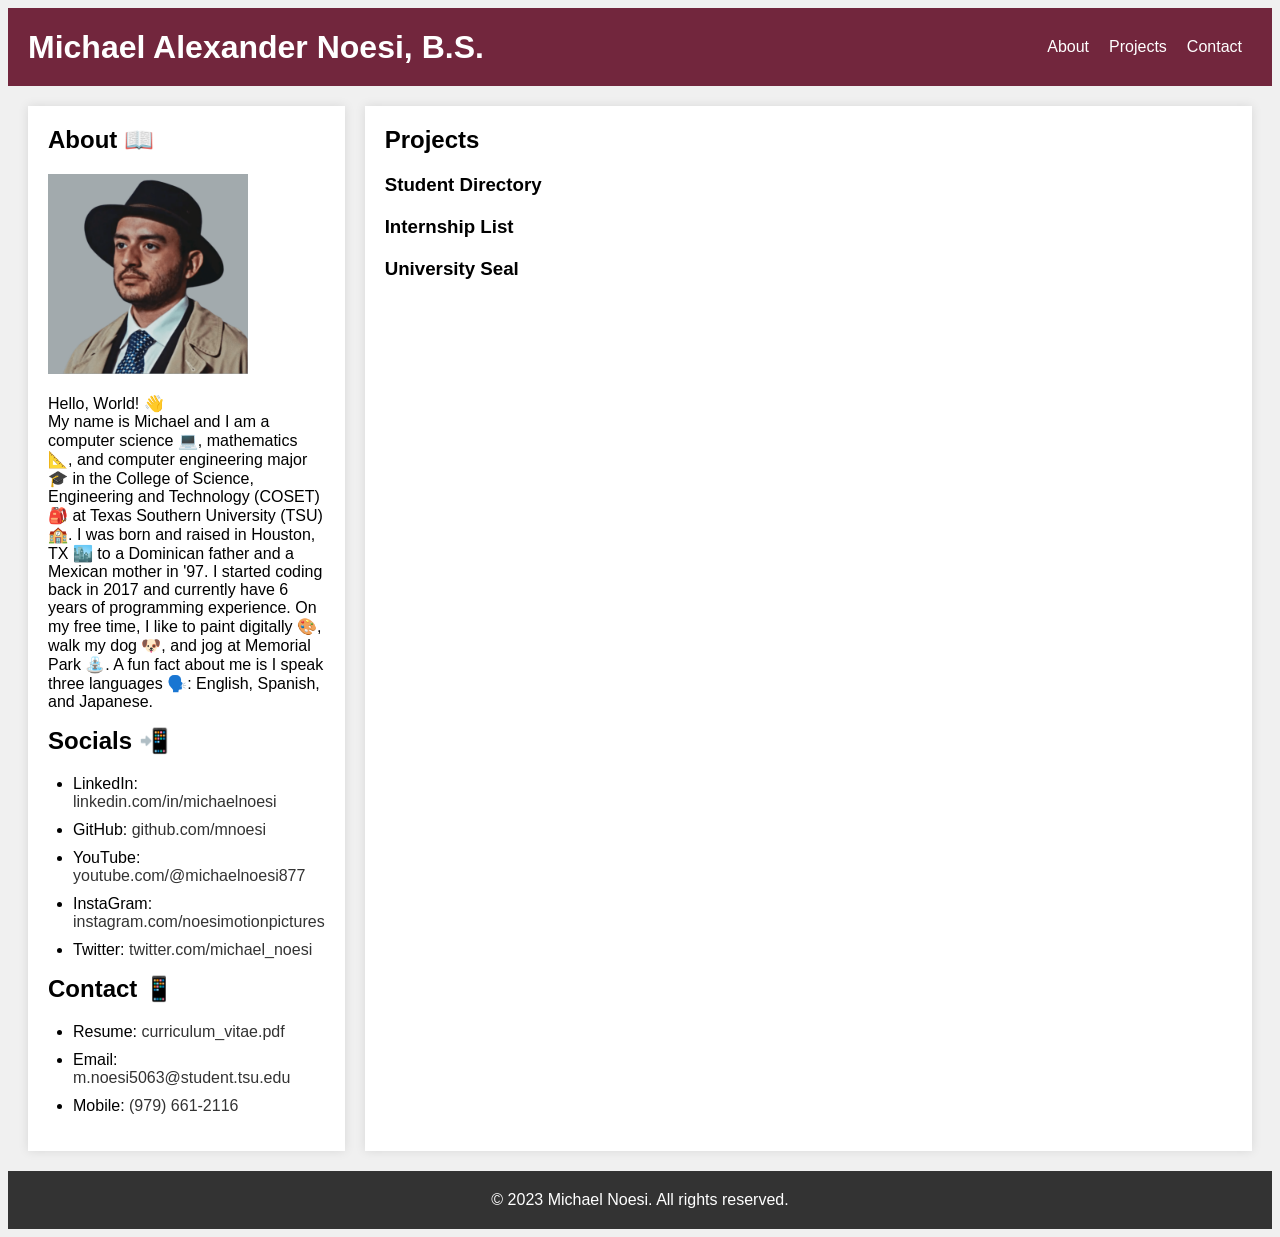
==== index.html @ 4c910a75 "Update index.html" ====
<!DOCTYPE html>
<html lang = "en">
	<head>
		<meta charset = "UTF-8">
		<meta name = "viewport" content = "width=device-width, initial-scale=1.0">
		<link rel = "stylesheet" type = "text/css" href = "css/style.css">
		<title>Texas Southern University (TSU)</title>
	</head>
	<body>
		<header>
			<h1>Michael Alexander Noesi, B.S.</h1>
			<nav>
				<a href = "#about">About</a>
				<a href = "#projects">Projects</a>
				<a href = "#contact">Contact</a>
			</nav>
		</header>
		<main>
			<aside id = "about">
				<h2>About 📖</h2>
				<img src = "img/profile_pic_gray.png" width = "200" height = "200">
				<p>Hello, World! 👋<br>My name is Michael and I am a computer science 💻, mathematics 📐, and computer engineering major 🎓 in the College of Science, Engineering and Technology (COSET) 🎒 at Texas Southern University (TSU) 🏫. I was born and raised in Houston, TX 🏙️ to a Dominican father and a Mexican mother in '97. I started coding back in 2017 and currently have 6 years of programming experience. On my free time, I like to paint digitally 🎨, walk my dog 🐶, and jog at Memorial Park ⛲. A fun fact about me is I speak three languages 🗣️: English, Spanish, and Japanese.</p>
				<h2>Socials 📲</h2>
				<ul>
					<li>LinkedIn: <a href = "https://www.linkedin.com/in/michaelnoesi" target = "_blank"><span>linkedin.com/in/michaelnoesi</span></a></li>
					<li>GitHub: <a href = "https://www.github.com/mnoesi" target = "_blank"><span>github.com/mnoesi</span></a></li>
					<li>YouTube: <a href = "https://www.youtube.com/@michaelnoesi877/videos" target = "_blank"><span>youtube.com/@michaelnoesi877</span></a></li>
					<li>InstaGram: <a href = "https://www.instagram.com/noesimotionpictures" target = "_blank"><span>instagram.com/noesimotionpictures</span></a></li>
					<li>Twitter: <a href = "https://www.twitter.com/michael_noesi" target = "_blank"><span>twitter.com/michael_noesi</span></a></li>
				</ul>
				<h2>Contact 📱</h2>
				<ul>
					<li>Resume: <a href = "pdf/curriculum_vitae.pdf" target = "_blank">curriculum_vitae.pdf</a></li>
					<li>Email: <a href = "mailto:m.noesi5063@student.tsu.edu">m.noesi5063@student.tsu.edu</a></li>
					<li>Mobile: <a href = "tel:9796612116">(979) 661-2116</a></li>
				</ul>
			</aside>
			<section id = "projects">
				<h2>Projects</h2>
				<article>
					<h3>Student Directory</h3>
					<p></p>
				</article>
				<article>
					<h3>Internship List</h3>
					<p></p>
				</article>
				<article>
					<h3>University Seal</h3>
					<p></p>
				</article>
			</section>
		</main>
		<footer>
			<p>© 2023 Michael Noesi. All rights reserved.</p>
		</footer>
	</body>
</html>
---- css/style.css ----
/* You can add your own CSS styles here to customize the appearance of your website */
        body {
            font-family: Arial, sans-serif;
            background-color: #f0f0f0;
        }
        header {
            display: flex;
            align-items: center;
            justify-content: space-between;
            padding: 20px;
            background-color: #72263d;
            color: white;
        }
        header h1 {
            margin: 0;
        }
        header nav {
            display: flex;
        }
        header nav a {
            display: block;
            padding: 10px;
            color: white;
            text-decoration: none;
        }
        header nav a:hover {
            background-color: #555;
        }
        main {
            display: grid;
            grid-template-columns: 1fr 3fr;
            grid-gap: 20px;
            padding: 20px;
        }
        main aside {
            background-color: white;
            box-shadow: 0 0 10px rgba(0,0,0,0.1);
            padding: 20px;
        }
        main aside h2 {
            margin-top: 0;
        }
        main aside ul {
            list-style-type: disc;
            padding-left: 25px;
        }
        main aside ul li {
            margin: 10px 0;
        }
        main aside ul li a {
            color: #333;
            text-decoration: none;
        }
        main aside ul li a:hover {
            text-decoration: underline;
        }
        main section {
            background-color: white;
            box-shadow: 0 0 10px rgba(0,0,0,0.1);
            padding: 20px;
        }
        main section h2 {
            margin-top: 0;
        }
        main section article {
            margin: 20px 0;
        }
        main section article h3 {
            margin: 0;
        }
        main section article p {
            margin: 10px 0;
        }
        footer {
            display: flex;
            align-items: center;
            justify-content: center;
            padding: 20px;
            background-color: #333;
            color: white;
        }
        footer p {
            margin: 0;
        }
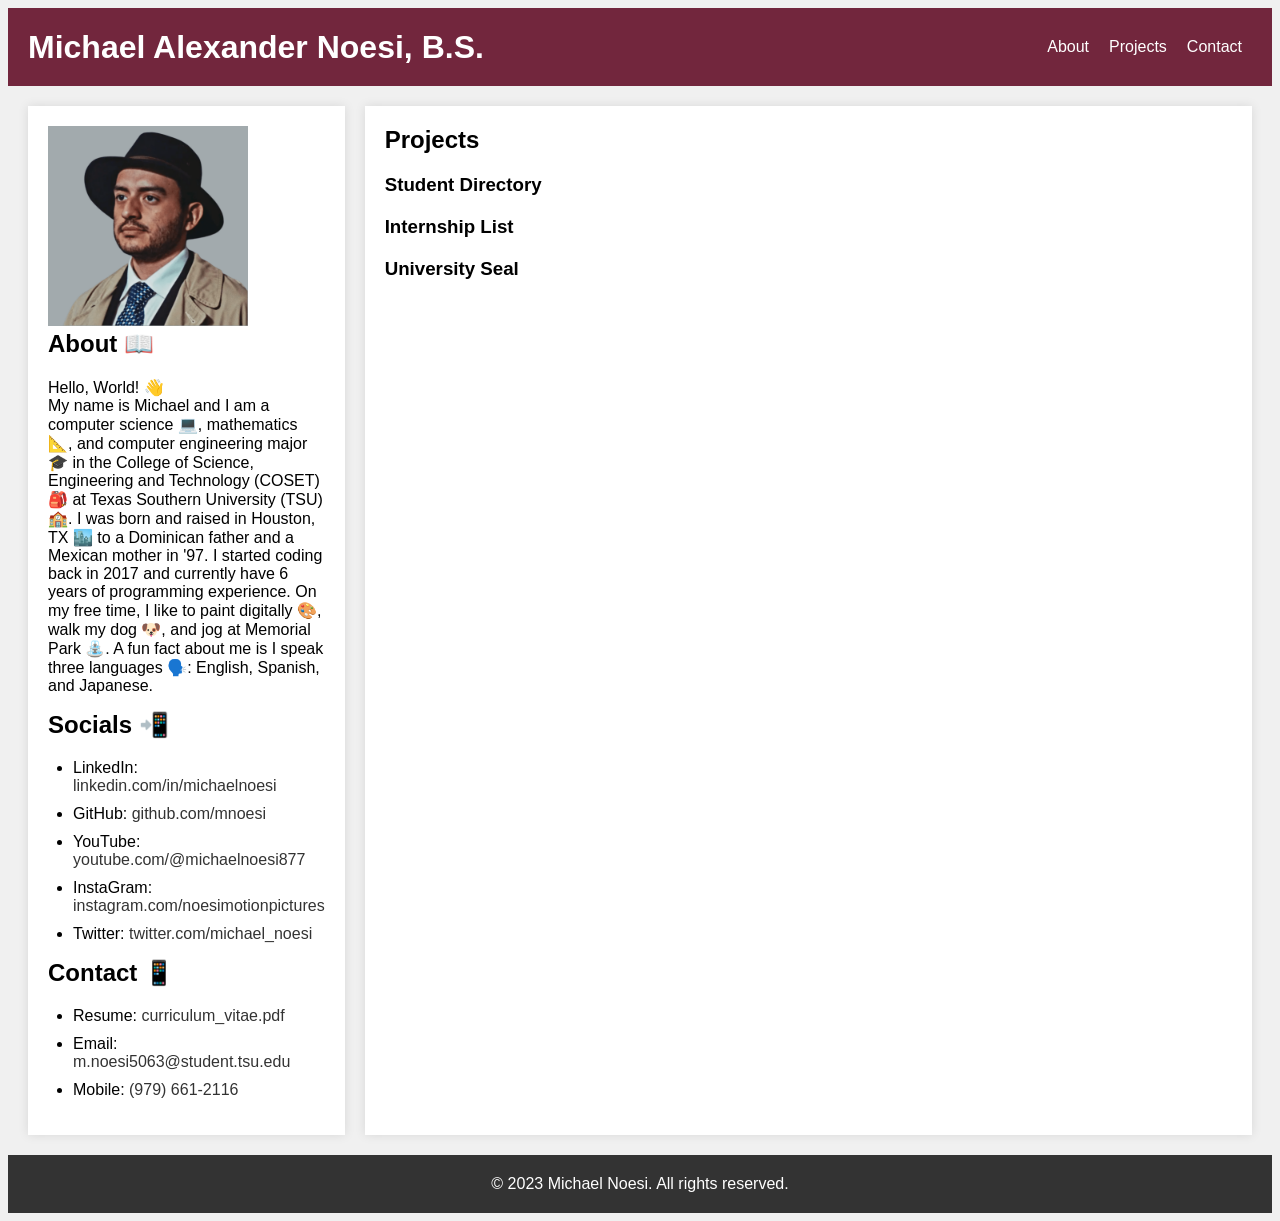
==== commit 6fe06d5e: "Update index.html" ====
--- a/index.html
+++ b/index.html
@@ -17,8 +17,8 @@
 		</header>
 		<main>
 			<aside id = "about">
+				<img src = "img/profile_pic_gray.png" width = "200" height = "200">
 				<h2>About 📖</h2>
-				<img src = "img/profile_pic_gray.png" width = "200" height = "200">
 				<p>Hello, World! 👋<br>My name is Michael and I am a computer science 💻, mathematics 📐, and computer engineering major 🎓 in the College of Science, Engineering and Technology (COSET) 🎒 at Texas Southern University (TSU) 🏫. I was born and raised in Houston, TX 🏙️ to a Dominican father and a Mexican mother in '97. I started coding back in 2017 and currently have 6 years of programming experience. On my free time, I like to paint digitally 🎨, walk my dog 🐶, and jog at Memorial Park ⛲. A fun fact about me is I speak three languages 🗣️: English, Spanish, and Japanese.</p>
 				<h2>Socials 📲</h2>
 				<ul>
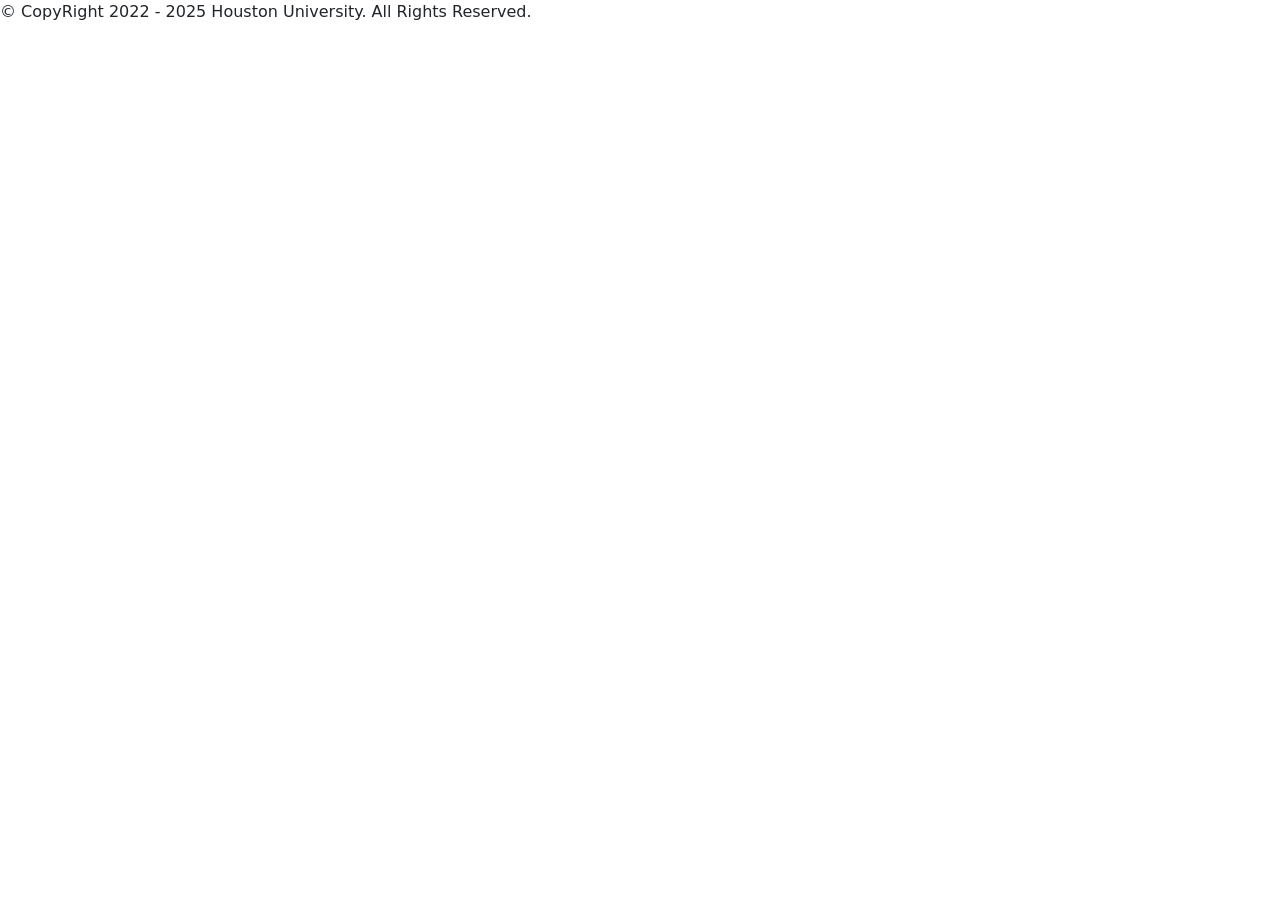
==== commit e5390eb2: "Create index.html" ====
--- a/index.html
+++ b/index.html
@@ -1,58 +1,13 @@
-<!DOCTYPE html>
-<html lang = "en">
-	<head>
-		<meta charset = "UTF-8">
-		<meta name = "viewport" content = "width=device-width, initial-scale=1.0">
-		<link rel = "stylesheet" type = "text/css" href = "css/style.css">
-		<title>Texas Southern University (TSU)</title>
-	</head>
-	<body>
-		<header>
-			<h1>Michael Alexander Noesi, B.S.</h1>
-			<nav>
-				<a href = "#about">About</a>
-				<a href = "#projects">Projects</a>
-				<a href = "#contact">Contact</a>
-			</nav>
-		</header>
-		<main>
-			<aside id = "about">
-				<img src = "img/profile_pic_gray.png" width = "200" height = "200">
-				<h2>About 📖</h2>
-				<p>Hello, World! 👋<br>My name is Michael and I am a computer science 💻, mathematics 📐, and computer engineering major 🎓 in the College of Science, Engineering and Technology (COSET) 🎒 at Texas Southern University (TSU) 🏫. I was born and raised in Houston, TX 🏙️ to a Dominican father and a Mexican mother in '97. I started coding back in 2017 and currently have 6 years of programming experience. On my free time, I like to paint digitally 🎨, walk my dog 🐶, and jog at Memorial Park ⛲. A fun fact about me is I speak three languages 🗣️: English, Spanish, and Japanese.</p>
-				<h2>Socials 📲</h2>
-				<ul>
-					<li>LinkedIn: <a href = "https://www.linkedin.com/in/michaelnoesi" target = "_blank"><span>linkedin.com/in/michaelnoesi</span></a></li>
-					<li>GitHub: <a href = "https://www.github.com/mnoesi" target = "_blank"><span>github.com/mnoesi</span></a></li>
-					<li>YouTube: <a href = "https://www.youtube.com/@michaelnoesi877/videos" target = "_blank"><span>youtube.com/@michaelnoesi877</span></a></li>
-					<li>InstaGram: <a href = "https://www.instagram.com/noesimotionpictures" target = "_blank"><span>instagram.com/noesimotionpictures</span></a></li>
-					<li>Twitter: <a href = "https://www.twitter.com/michael_noesi" target = "_blank"><span>twitter.com/michael_noesi</span></a></li>
-				</ul>
-				<h2>Contact 📱</h2>
-				<ul>
-					<li>Resume: <a href = "pdf/curriculum_vitae.pdf" target = "_blank">curriculum_vitae.pdf</a></li>
-					<li>Email: <a href = "mailto:m.noesi5063@student.tsu.edu">m.noesi5063@student.tsu.edu</a></li>
-					<li>Mobile: <a href = "tel:9796612116">(979) 661-2116</a></li>
-				</ul>
-			</aside>
-			<section id = "projects">
-				<h2>Projects</h2>
-				<article>
-					<h3>Student Directory</h3>
-					<p></p>
-				</article>
-				<article>
-					<h3>Internship List</h3>
-					<p></p>
-				</article>
-				<article>
-					<h3>University Seal</h3>
-					<p></p>
-				</article>
-			</section>
-		</main>
-		<footer>
-			<p>© 2023 Michael Noesi. All rights reserved.</p>
-		</footer>
-	</body>
-</html>
+<!doctype html>
+<html lang = "en">
+  <head>
+    <meta charset = "utf-8">
+    <meta name = "viewport" content = "width=device-width, initial-scale=1">
+    <title>Houston University</title>
+    <link href = "https://cdn.jsdelivr.net/npm/bootstrap@5.3.3/dist/css/bootstrap.min.css" rel = "stylesheet" integrity = "sha384-QWTKZyjpPEjISv5WaRU9OFeRpok6YctnYmDr5pNlyT2bRjXh0JMhjY6hW+ALEwIH" crossorigin = "anonymous">
+  </head>
+  <body>
+    <p>&copy CopyRight 2022 - 2025 Houston University. All Rights Reserved.</p>
+    <script src = "https://cdn.jsdelivr.net/npm/bootstrap@5.3.3/dist/js/bootstrap.bundle.min.js" integrity = "sha384-YvpcrYf0tY3lHB60NNkmXc5s9fDVZLESaAA55NDzOxhy9GkcIdslK1eN7N6jIeHz" crossorigin = "anonymous"></script>
+  </body>
+</html>
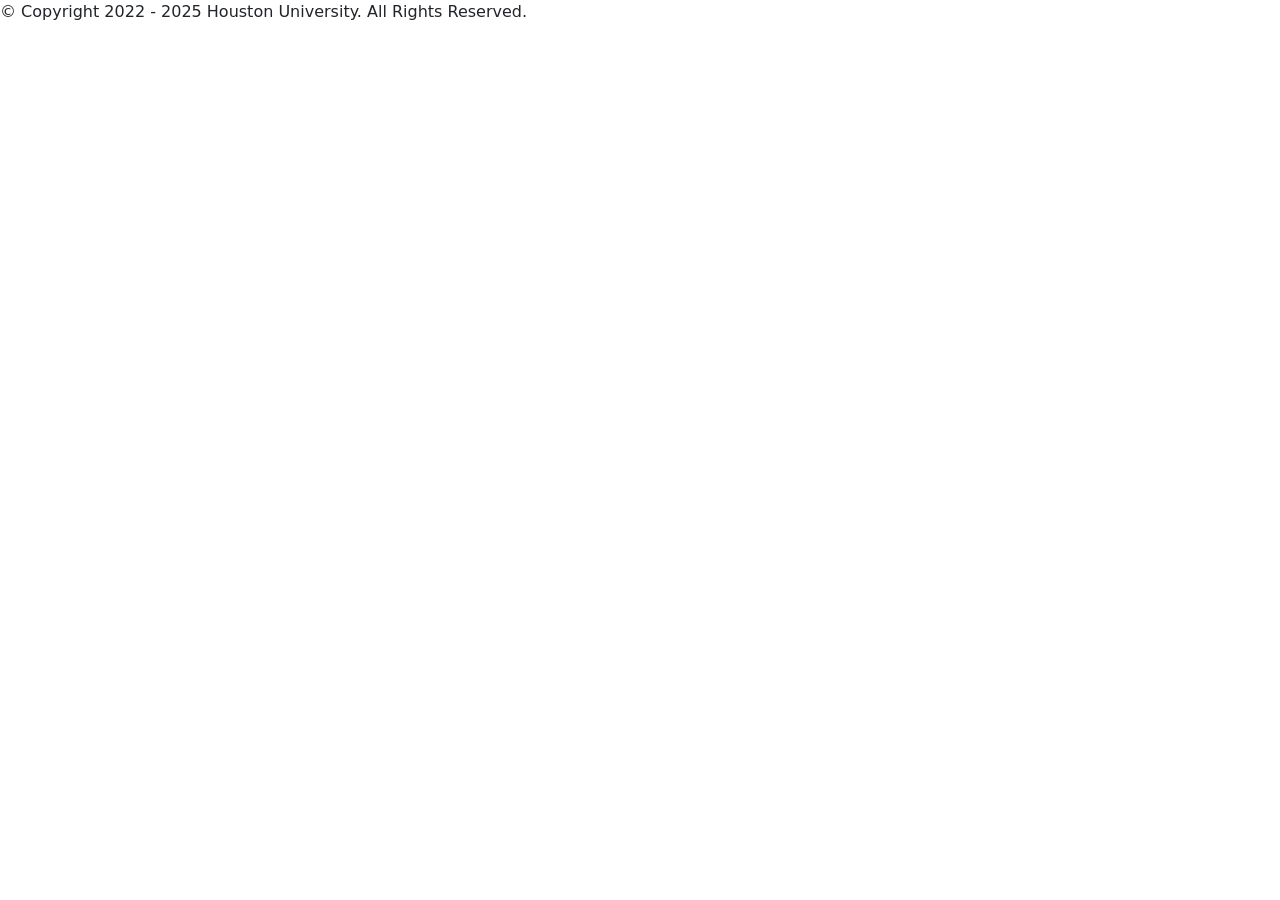
==== commit 1602e99e: "lets see" ====
--- a/index.html
+++ b/index.html
@@ -1,4 +1,4 @@
-<!doctype html>
+<!DOCTYPE html>
 <html lang = "en">
   <head>
     <meta charset = "utf-8">
@@ -7,7 +7,7 @@
     <link href = "https://cdn.jsdelivr.net/npm/bootstrap@5.3.3/dist/css/bootstrap.min.css" rel = "stylesheet" integrity = "sha384-QWTKZyjpPEjISv5WaRU9OFeRpok6YctnYmDr5pNlyT2bRjXh0JMhjY6hW+ALEwIH" crossorigin = "anonymous">
   </head>
   <body>
-    <p>&copy CopyRight 2022 - 2025 Houston University. All Rights Reserved.</p>
+    <p>&copy; Copyright 2022 - 2025 Houston University. All Rights Reserved.</p>
     <script src = "https://cdn.jsdelivr.net/npm/bootstrap@5.3.3/dist/js/bootstrap.bundle.min.js" integrity = "sha384-YvpcrYf0tY3lHB60NNkmXc5s9fDVZLESaAA55NDzOxhy9GkcIdslK1eN7N6jIeHz" crossorigin = "anonymous"></script>
   </body>
 </html>
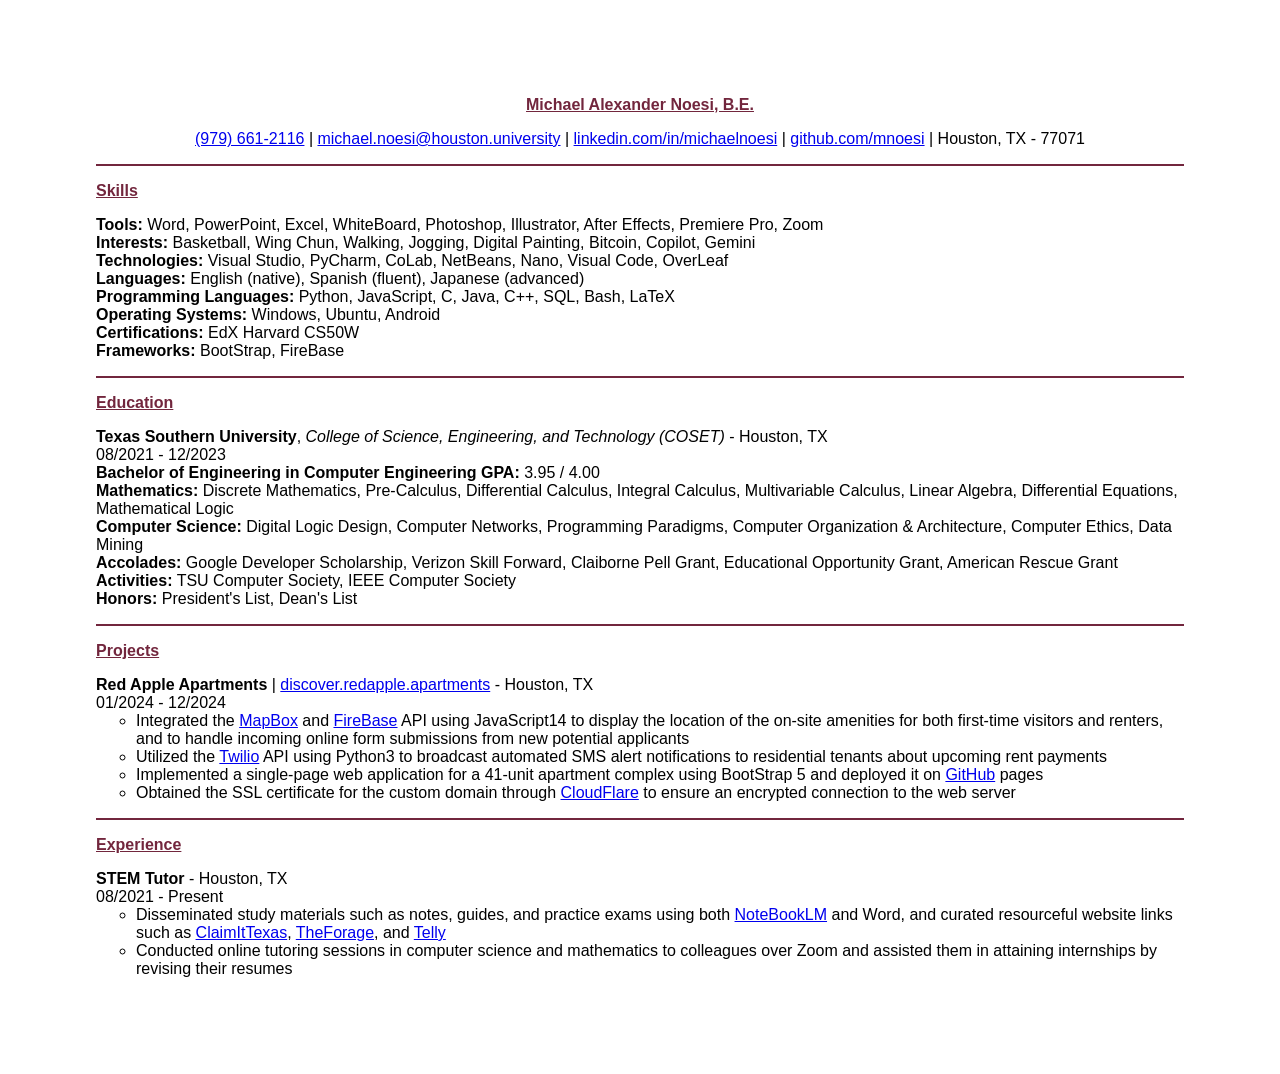
==== commit d062f580: "updated" ====
--- a/index.html
+++ b/index.html
@@ -1,13 +1,111 @@
 <!DOCTYPE html>
-<html lang = "en">
-  <head>
-    <meta charset = "utf-8">
-    <meta name = "viewport" content = "width=device-width, initial-scale=1">
-    <title>Houston University</title>
-    <link href = "https://cdn.jsdelivr.net/npm/bootstrap@5.3.3/dist/css/bootstrap.min.css" rel = "stylesheet" integrity = "sha384-QWTKZyjpPEjISv5WaRU9OFeRpok6YctnYmDr5pNlyT2bRjXh0JMhjY6hW+ALEwIH" crossorigin = "anonymous">
-  </head>
-  <body>
-    <p>&copy; Copyright 2022 - 2025 Houston University. All Rights Reserved.</p>
-    <script src = "https://cdn.jsdelivr.net/npm/bootstrap@5.3.3/dist/js/bootstrap.bundle.min.js" integrity = "sha384-YvpcrYf0tY3lHB60NNkmXc5s9fDVZLESaAA55NDzOxhy9GkcIdslK1eN7N6jIeHz" crossorigin = "anonymous"></script>
-  </body>
+<html lang="en">
+<head>
+    <meta charset="UTF-8">
+    <meta name="viewport" content="width=device-width, initial-scale=1.0">
+    <title>Michael Alexander Noesi, B.E.</title>
+    <style>
+        body {
+            font-family: Arial, sans-serif;
+            margin: 1in;
+        }
+        .header, .section-title {
+            color: #72263D;
+            text-decoration: underline;
+            font-weight: bold;
+        }
+        .center {
+            text-align: center;
+        }
+        .hr {
+            border: 1px solid #72263D;
+            margin-top: 0.1in;
+            margin-bottom: 0.1in;
+        }
+        .item-title {
+            font-weight: bold;
+        }
+        .item-subtitle {
+            font-style: italic;
+        }
+        .no-bullet {
+            list-style: none;
+            padding: 0;
+        }
+    </style>
+</head>
+<body>
+    <div class="center">
+        <p class="header">Michael Alexander Noesi, B.E.</p>
+        <p>
+            <a href="tel:9796612116">(979) 661-2116</a> | 
+            <a href="mailto:michael.noesi@houston.university">michael.noesi@houston.university</a> | 
+            <a href="https://www.linkedin.com/in/michaelnoesi">linkedin.com/in/michaelnoesi</a> | 
+            <a href="https://www.github.com/mnoesi">github.com/mnoesi</a> | 
+            Houston, TX - 77071
+        </p>
+    </div>
+    
+    <hr class="hr">
+    
+    <p class="section-title">Skills</p>
+    <ul class="no-bullet">
+        <li><b>Tools:</b> Word, PowerPoint, Excel, WhiteBoard, Photoshop, Illustrator, After Effects, Premiere Pro, Zoom</li>
+        <li><b>Interests:</b> Basketball, Wing Chun, Walking, Jogging, Digital Painting, Bitcoin, Copilot, Gemini</li>
+        <li><b>Technologies:</b> Visual Studio, PyCharm, CoLab, NetBeans, Nano, Visual Code, OverLeaf</li>
+        <li><b>Languages:</b> English (native), Spanish (fluent), Japanese (advanced)</li>
+        <li><b>Programming Languages:</b> Python, JavaScript, C, Java, C++, SQL, Bash, LaTeX</li>
+        <li><b>Operating Systems:</b> Windows, Ubuntu, Android</li>
+        <li><b>Certifications:</b> EdX Harvard CS50W</li>
+        <li><b>Frameworks:</b> BootStrap, FireBase</li>
+    </ul>
+    
+    <hr class="hr">
+    
+    <p class="section-title">Education</p>
+    <ul class="no-bullet">
+        <li>
+            <b>Texas Southern University</b>, <span class="item-subtitle">College of Science, Engineering, and Technology (COSET)</span> - Houston, TX
+            <div>08/2021 - 12/2023</div>
+            <ul class="no-bullet">
+                <li><b>Bachelor of Engineering in Computer Engineering</b> <span><b>GPA:</b> 3.95 / 4.00</span></li>
+                <li><b>Mathematics:</b> Discrete Mathematics, Pre-Calculus, Differential Calculus, Integral Calculus, Multivariable Calculus, Linear Algebra, Differential Equations, Mathematical Logic</li>
+                <li><b>Computer Science:</b> Digital Logic Design, Computer Networks, Programming Paradigms, Computer Organization & Architecture, Computer Ethics, Data Mining</li>
+                <li><b>Accolades:</b> Google Developer Scholarship, Verizon Skill Forward, Claiborne Pell Grant, Educational Opportunity Grant, American Rescue Grant</li>
+                <li><b>Activities:</b> TSU Computer Society, IEEE Computer Society</li>
+                <li><b>Honors:</b> President's List, Dean's List</li>
+            </ul>
+        </li>
+    </ul>
+    
+    <hr class="hr">
+    
+    <p class="section-title">Projects</p>
+    <ul class="no-bullet">
+        <li>
+            <b>Red Apple Apartments</b> | <a href="https://discover.redapple.apartments">discover.redapple.apartments</a> - Houston, TX
+            <div>01/2024 - 12/2024</div>
+            <ul>
+                <li>Integrated the <a href="https://www.mapbox.com">MapBox</a> and <a href="https://firebase.google.com">FireBase</a> API using JavaScript14 to display the location of the on-site amenities for both first-time visitors and renters, and to handle incoming online form submissions from new potential applicants</li>
+                <li>Utilized the <a href="https://www.twilio.com">Twilio</a> API using Python3 to broadcast automated SMS alert notifications to residential tenants about upcoming rent payments</li>
+                <li>Implemented a single-page web application for a 41-unit apartment complex using BootStrap 5 and deployed it on <a href="https://github.com">GitHub</a> pages</li>
+                <li>Obtained the SSL certificate for the custom domain through <a href="https://www.cloudflare.com">CloudFlare</a> to ensure an encrypted connection to the web server</li>
+            </ul>
+        </li>
+    </ul>
+    
+    <hr class="hr">
+    
+    <p class="section-title">Experience</p>
+    <ul class="no-bullet">
+        <li>
+            <b>STEM Tutor</b> - Houston, TX
+            <div>08/2021 - Present</div>
+            <ul>
+                <li>Disseminated study materials such as notes, guides, and practice exams using both <a href="https://notebooklm.google">NoteBookLM</a> and Word, and curated resourceful website links such as <a href="https://www.claimittexas.gov/app/claim-search">ClaimItTexas</a>, <a href="https://www.theforage.com/course-catalog">TheForage</a>, and <a href="https://www.telly.com">Telly</a></li>
+                <li>Conducted online tutoring sessions in computer science and mathematics to colleagues over Zoom and assisted them in attaining internships by revising their resumes</li>
+            </ul>
+        </li>
+    </ul>
+</body>
 </html>
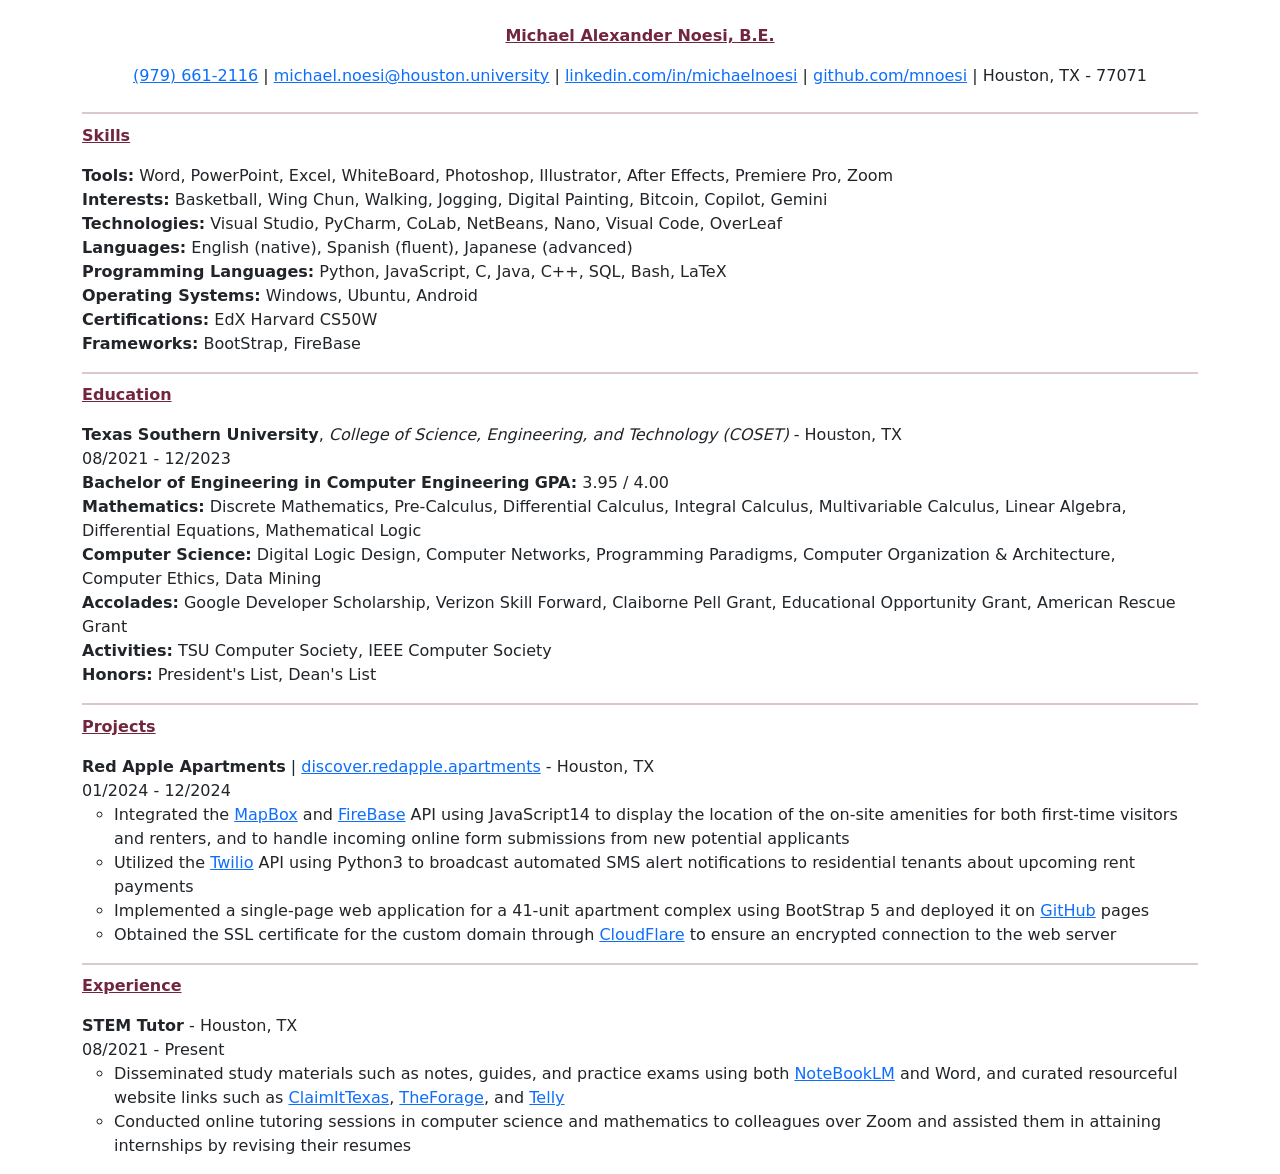
==== commit 62b370ca: "now" ====
--- a/index.html
+++ b/index.html
@@ -4,23 +4,21 @@
     <meta charset="UTF-8">
     <meta name="viewport" content="width=device-width, initial-scale=1.0">
     <title>Michael Alexander Noesi, B.E.</title>
+    <link href="https://stackpath.bootstrapcdn.com/bootstrap/5.3.0/css/bootstrap.min.css" rel="stylesheet">
     <style>
-        body {
-            font-family: Arial, sans-serif;
-            margin: 1in;
-        }
         .header, .section-title {
             color: #72263D;
             text-decoration: underline;
             font-weight: bold;
         }
-        .center {
-            text-align: center;
-        }
         .hr {
             border: 1px solid #72263D;
             margin-top: 0.1in;
             margin-bottom: 0.1in;
+        }
+        .no-bullet {
+            list-style: none;
+            padding: 0;
         }
         .item-title {
             font-weight: bold;
@@ -28,14 +26,10 @@
         .item-subtitle {
             font-style: italic;
         }
-        .no-bullet {
-            list-style: none;
-            padding: 0;
-        }
     </style>
 </head>
-<body>
-    <div class="center">
+<body class="container">
+    <div class="text-center my-4">
         <p class="header">Michael Alexander Noesi, B.E.</p>
         <p>
             <a href="tel:9796612116">(979) 661-2116</a> | 
@@ -48,64 +42,74 @@
     
     <hr class="hr">
     
-    <p class="section-title">Skills</p>
-    <ul class="no-bullet">
-        <li><b>Tools:</b> Word, PowerPoint, Excel, WhiteBoard, Photoshop, Illustrator, After Effects, Premiere Pro, Zoom</li>
-        <li><b>Interests:</b> Basketball, Wing Chun, Walking, Jogging, Digital Painting, Bitcoin, Copilot, Gemini</li>
-        <li><b>Technologies:</b> Visual Studio, PyCharm, CoLab, NetBeans, Nano, Visual Code, OverLeaf</li>
-        <li><b>Languages:</b> English (native), Spanish (fluent), Japanese (advanced)</li>
-        <li><b>Programming Languages:</b> Python, JavaScript, C, Java, C++, SQL, Bash, LaTeX</li>
-        <li><b>Operating Systems:</b> Windows, Ubuntu, Android</li>
-        <li><b>Certifications:</b> EdX Harvard CS50W</li>
-        <li><b>Frameworks:</b> BootStrap, FireBase</li>
-    </ul>
+    <div>
+        <p class="section-title">Skills</p>
+        <ul class="no-bullet">
+            <li><b>Tools:</b> Word, PowerPoint, Excel, WhiteBoard, Photoshop, Illustrator, After Effects, Premiere Pro, Zoom</li>
+            <li><b>Interests:</b> Basketball, Wing Chun, Walking, Jogging, Digital Painting, Bitcoin, Copilot, Gemini</li>
+            <li><b>Technologies:</b> Visual Studio, PyCharm, CoLab, NetBeans, Nano, Visual Code, OverLeaf</li>
+            <li><b>Languages:</b> English (native), Spanish (fluent), Japanese (advanced)</li>
+            <li><b>Programming Languages:</b> Python, JavaScript, C, Java, C++, SQL, Bash, LaTeX</li>
+            <li><b>Operating Systems:</b> Windows, Ubuntu, Android</li>
+            <li><b>Certifications:</b> EdX Harvard CS50W</li>
+            <li><b>Frameworks:</b> BootStrap, FireBase</li>
+        </ul>
+    </div>
     
     <hr class="hr">
     
-    <p class="section-title">Education</p>
-    <ul class="no-bullet">
-        <li>
-            <b>Texas Southern University</b>, <span class="item-subtitle">College of Science, Engineering, and Technology (COSET)</span> - Houston, TX
-            <div>08/2021 - 12/2023</div>
-            <ul class="no-bullet">
-                <li><b>Bachelor of Engineering in Computer Engineering</b> <span><b>GPA:</b> 3.95 / 4.00</span></li>
-                <li><b>Mathematics:</b> Discrete Mathematics, Pre-Calculus, Differential Calculus, Integral Calculus, Multivariable Calculus, Linear Algebra, Differential Equations, Mathematical Logic</li>
-                <li><b>Computer Science:</b> Digital Logic Design, Computer Networks, Programming Paradigms, Computer Organization & Architecture, Computer Ethics, Data Mining</li>
-                <li><b>Accolades:</b> Google Developer Scholarship, Verizon Skill Forward, Claiborne Pell Grant, Educational Opportunity Grant, American Rescue Grant</li>
-                <li><b>Activities:</b> TSU Computer Society, IEEE Computer Society</li>
-                <li><b>Honors:</b> President's List, Dean's List</li>
-            </ul>
-        </li>
-    </ul>
+    <div>
+        <p class="section-title">Education</p>
+        <ul class="no-bullet">
+            <li>
+                <b>Texas Southern University</b>, <span class="item-subtitle">College of Science, Engineering, and Technology (COSET)</span> - Houston, TX
+                <div>08/2021 - 12/2023</div>
+                <ul class="no-bullet">
+                    <li><b>Bachelor of Engineering in Computer Engineering</b> <span><b>GPA:</b> 3.95 / 4.00</span></li>
+                    <li><b>Mathematics:</b> Discrete Mathematics, Pre-Calculus, Differential Calculus, Integral Calculus, Multivariable Calculus, Linear Algebra, Differential Equations, Mathematical Logic</li>
+                    <li><b>Computer Science:</b> Digital Logic Design, Computer Networks, Programming Paradigms, Computer Organization & Architecture, Computer Ethics, Data Mining</li>
+                    <li><b>Accolades:</b> Google Developer Scholarship, Verizon Skill Forward, Claiborne Pell Grant, Educational Opportunity Grant, American Rescue Grant</li>
+                    <li><b>Activities:</b> TSU Computer Society, IEEE Computer Society</li>
+                    <li><b>Honors:</b> President's List, Dean's List</li>
+                </ul>
+            </li>
+        </ul>
+    </div>
     
     <hr class="hr">
     
-    <p class="section-title">Projects</p>
-    <ul class="no-bullet">
-        <li>
-            <b>Red Apple Apartments</b> | <a href="https://discover.redapple.apartments">discover.redapple.apartments</a> - Houston, TX
-            <div>01/2024 - 12/2024</div>
-            <ul>
-                <li>Integrated the <a href="https://www.mapbox.com">MapBox</a> and <a href="https://firebase.google.com">FireBase</a> API using JavaScript14 to display the location of the on-site amenities for both first-time visitors and renters, and to handle incoming online form submissions from new potential applicants</li>
-                <li>Utilized the <a href="https://www.twilio.com">Twilio</a> API using Python3 to broadcast automated SMS alert notifications to residential tenants about upcoming rent payments</li>
-                <li>Implemented a single-page web application for a 41-unit apartment complex using BootStrap 5 and deployed it on <a href="https://github.com">GitHub</a> pages</li>
-                <li>Obtained the SSL certificate for the custom domain through <a href="https://www.cloudflare.com">CloudFlare</a> to ensure an encrypted connection to the web server</li>
-            </ul>
-        </li>
-    </ul>
+    <div>
+        <p class="section-title">Projects</p>
+        <ul class="no-bullet">
+            <li>
+                <b>Red Apple Apartments</b> | <a href="https://discover.redapple.apartments">discover.redapple.apartments</a> - Houston, TX
+                <div>01/2024 - 12/2024</div>
+                <ul>
+                    <li>Integrated the <a href="https://www.mapbox.com">MapBox</a> and <a href="https://firebase.google.com">FireBase</a> API using JavaScript14 to display the location of the on-site amenities for both first-time visitors and renters, and to handle incoming online form submissions from new potential applicants</li>
+                    <li>Utilized the <a href="https://www.twilio.com">Twilio</a> API using Python3 to broadcast automated SMS alert notifications to residential tenants about upcoming rent payments</li>
+                    <li>Implemented a single-page web application for a 41-unit apartment complex using BootStrap 5 and deployed it on <a href="https://github.com">GitHub</a> pages</li>
+                    <li>Obtained the SSL certificate for the custom domain through <a href="https://www.cloudflare.com">CloudFlare</a> to ensure an encrypted connection to the web server</li>
+                </ul>
+            </li>
+        </ul>
+    </div>
     
     <hr class="hr">
     
-    <p class="section-title">Experience</p>
-    <ul class="no-bullet">
-        <li>
-            <b>STEM Tutor</b> - Houston, TX
-            <div>08/2021 - Present</div>
-            <ul>
-                <li>Disseminated study materials such as notes, guides, and practice exams using both <a href="https://notebooklm.google">NoteBookLM</a> and Word, and curated resourceful website links such as <a href="https://www.claimittexas.gov/app/claim-search">ClaimItTexas</a>, <a href="https://www.theforage.com/course-catalog">TheForage</a>, and <a href="https://www.telly.com">Telly</a></li>
-                <li>Conducted online tutoring sessions in computer science and mathematics to colleagues over Zoom and assisted them in attaining internships by revising their resumes</li>
-            </ul>
-        </li>
-    </ul>
+    <div>
+        <p class="section-title">Experience</p>
+        <ul class="no-bullet">
+            <li>
+                <b>STEM Tutor</b> - Houston, TX
+                <div>08/2021 - Present</div>
+                <ul>
+                    <li>Disseminated study materials such as notes, guides, and practice exams using both <a href="https://notebooklm.google">NoteBookLM</a> and Word, and curated resourceful website links such as <a href="https://www.claimittexas.gov/app/claim-search">ClaimItTexas</a>, <a href="https://www.theforage.com/course-catalog">TheForage</a>, and <a href="https://www.telly.com">Telly</a></li>
+                    <li>Conducted online tutoring sessions in computer science and mathematics to colleagues over Zoom and assisted them in attaining internships by revising their resumes</li>
+                </ul>
+            </li>
+        </ul>
+    </div>
+    
+    <script src="https://stackpath.bootstrapcdn.com/bootstrap/5.3.0/js/bootstrap.bundle.min.js"></script>
 </body>
 </html>
